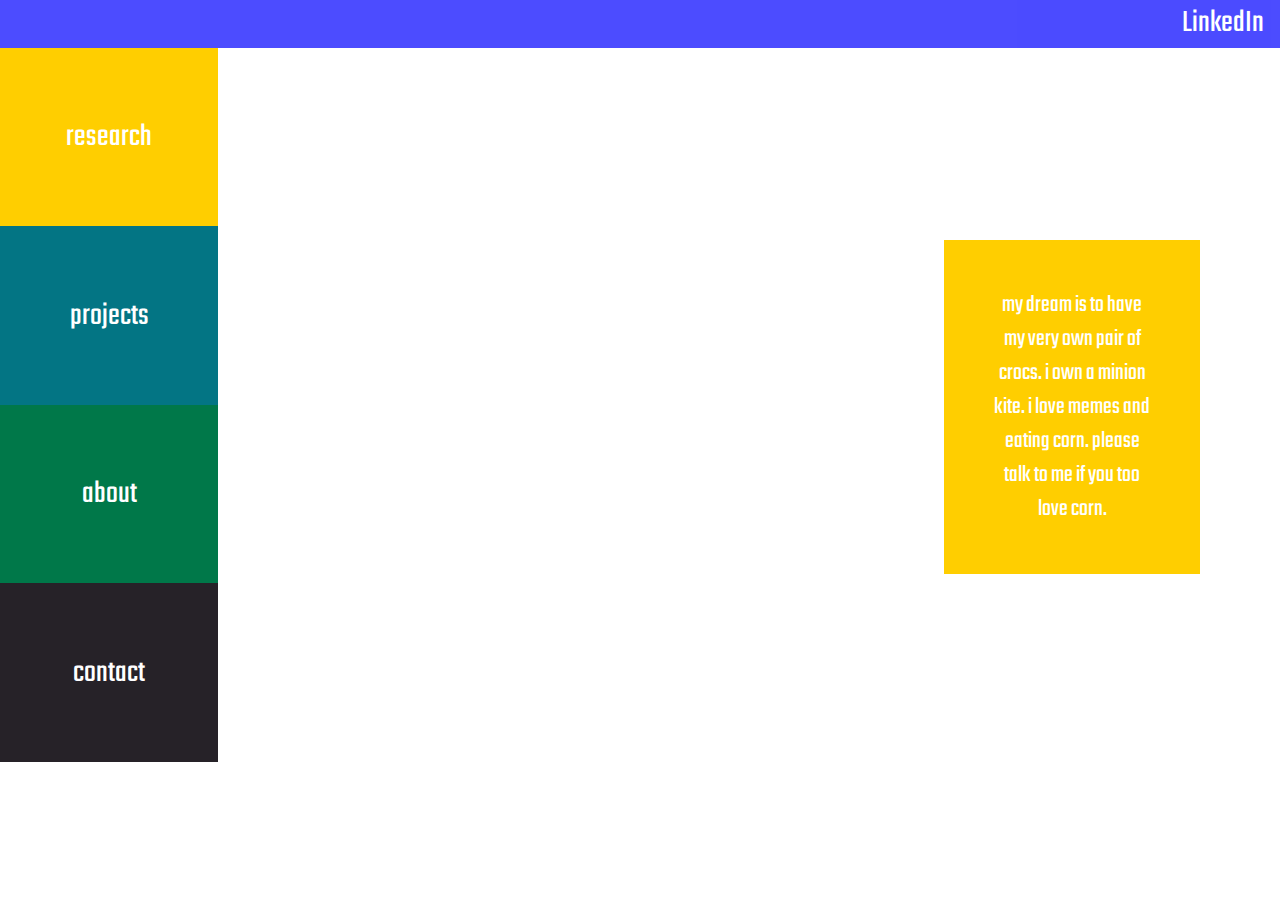
==== index.html @ fc5f1621 "First commit" ====
<!DOCTYPE HTML>
<html>
	<head>
		<title>Meredith Cox</title>
		<link rel="shortcut icon" href="https://maxcdn.icons8.com/Share/icon/Messaging//star1600.png" type="image/x-icon">
		<link href="styles.css" rel="stylesheet" type="text/css">
		<link rel="stylesheet" href="mobile.css" type="text/css" media="handheld" />
		<link href="https://fonts.googleapis.com/css?family=Amatic+SC|Poiret+One|Satisfy|Teko" rel="stylesheet">
	</head>
	<body>
		<div id="topheader">
			<p><a href="https://www.linkedin.com/in/meredith-cox-03a97610a/">LinkedIn</a></p>
		</div>
		<div id="header">
			<h1>Meredith Cox</h1>
		</div>
		<div id="navbar" >
			<ul>
				<div id = "researchbutton"><li><a href="">research</a></li></div>
				<div id = "projectbutton"><li><a href="">projects</a></li></div>
				<div id = "aboutbutton"><li><a href="">about</a></li></div>
				<div id = "contactbutton"><li><a href = "">contact</a></li></div>
			</ul>
		</div>
		<br>
		<div id="aboutme">
			<p>my dream is to have my very own pair of crocs. i own a minion kite. i love memes and eating corn. please talk to me if you too love corn.</p>
		</div>


		<div id="researchpage">
			<b><p>Research</p></b>
		</div>
		<div id="projectpage">
			<b><p>Projects</p></b>
		</div>
		<div id = "aboutpage">
			<b><p>About</p></b>
		</div>
		<div id = "contactpage">
			<b><p>Contact</p></b>
		</div>

		<script src="https://ajax.googleapis.com/ajax/libs/jquery/2.1.3/jquery.min.js"></script>
		<script src="index.js"></script>
	</body>
</html>
---- styles.css ----
body{
	text-align: center;
	font-size:100%;
	font-color:black;
	font-family:Arial;
	margin:0em;
	background-color: white /*#ff5050*/;
	background-image:url('http://i65.tinypic.com/1znbvwp.jpg');
	background-repeat:no-repeat;
	background-attachment:fixed;
	background-position:center;
}

h1{
	padding:0;
	margin:0;
}

h2{
	font-family: 'Teko', sans-serif;
}


li a{
	display: block;
	text-decoration:none;
	font-family: 'Teko', sans-serif;
	text-align:center;
	color:/*#00ffff*/white;
	transition: font-size .5s;
	padding:2.07em;
	margin:0;
}

li a:hover{
	animation-name:blinker;
	animation-duration: .5s;
	animation-iteration-count: infinite;
	animation-direction: alternate;
	font-size:1.3em;


}

p{
	font-family: 'Teko', sans-serif;
	font-size:1.5em;
	margin:0;
	padding:0;

}


ul{

	position:absolute;
	list-style-type:none;
	margin:0;
	padding:0;
}

#aboutme{
	background-color:#FFCE00;
	position:absolute;
	width:10em;
	right:5em;
	top:15em;
	padding:3em;
	opacity:1;

}
#aboutme p{
	color:white;
	opacity:1;
}

#aboutpage{
	height:30em;
	width:30em;
	background-color:white;
	border-style:solid;
	border-color: #007849;
	border-width: 2em;
	padding:1em;
	position:absolute;
	z-index:9999;
	left:33%;
	top:30%;
	display:none;
	border-radius: 3%;
}

#contactpage{
	height:30em;
	width:30em;
	background-color:white;
	border-style:solid;
	border-color: #262228;
	border-width: 2em;
	padding:1em;
	position:absolute;
	z-index:9999;
	left:33%;
	top:30%;
	display:none;
	border-radius: 3%;
}

#header{
	font-family: 'Satisfy', cursive;
	font-size:3em;
	color:/*#00ffff*/white;
	padding:0;
	margin:.5em;
	position:absolute;
	left:35%;

}

#navbar{
	font-size:1.5em;
	align-self: left;
	font-size:2em;
}

#projectpage{
	height:30em;
	width:30em;
	background-color:white;
	border-style:solid;
	border-color: #037584;
	border-width: 2em;
	padding:1em;
	position:absolute;
	z-index:9999;
	left:33%;
	top:30%;
	display:none;
	border-radius: 3%;
}

#researchpage{
	height:30em;
	width:30em;
	background-color:white;
	border-style:solid;
	border-color: #FFCE00;
	border-width: 2em;
	padding:1em;
	position:absolute;
	z-index:9999;
	left:33%;
	top:30%;
	display:none;
	border-radius: 3%;
}

#topheader{
	padding:0;
	margin:0;
	height:3em;
	background-color: blue;
	opacity: .7;
	text-align:right;
	position:inline;
}

#topheader p{
	color:white;
	opacity:1;
	font-size:2em;
	margin-right: .5em
}

#topheader a{
	text-decoration: none;
	color:white;
}

#topheader a:hover{
	animation-name:blinker;
	animation-duration: .5s;
	animation-iteration-count: infinite;
	animation-direction: alternate;
	font-size:1em;
}

@keyframes blinker{
	from{color:#00ffff;}
	to{color:#4286f4}

}
---- mobile.css ----
body{
	text-align: center;
	font-size:100%;
	font-color:black;
	font-family:Arial;
	margin:0em;
	background-color: white /*#ff5050*/;
	background-image:url('http://i67.tinypic.com/2dha2yg.jpg');
	background-repeat:no-repeat;
	background-attachment:fixed;
	background-position:center;
}
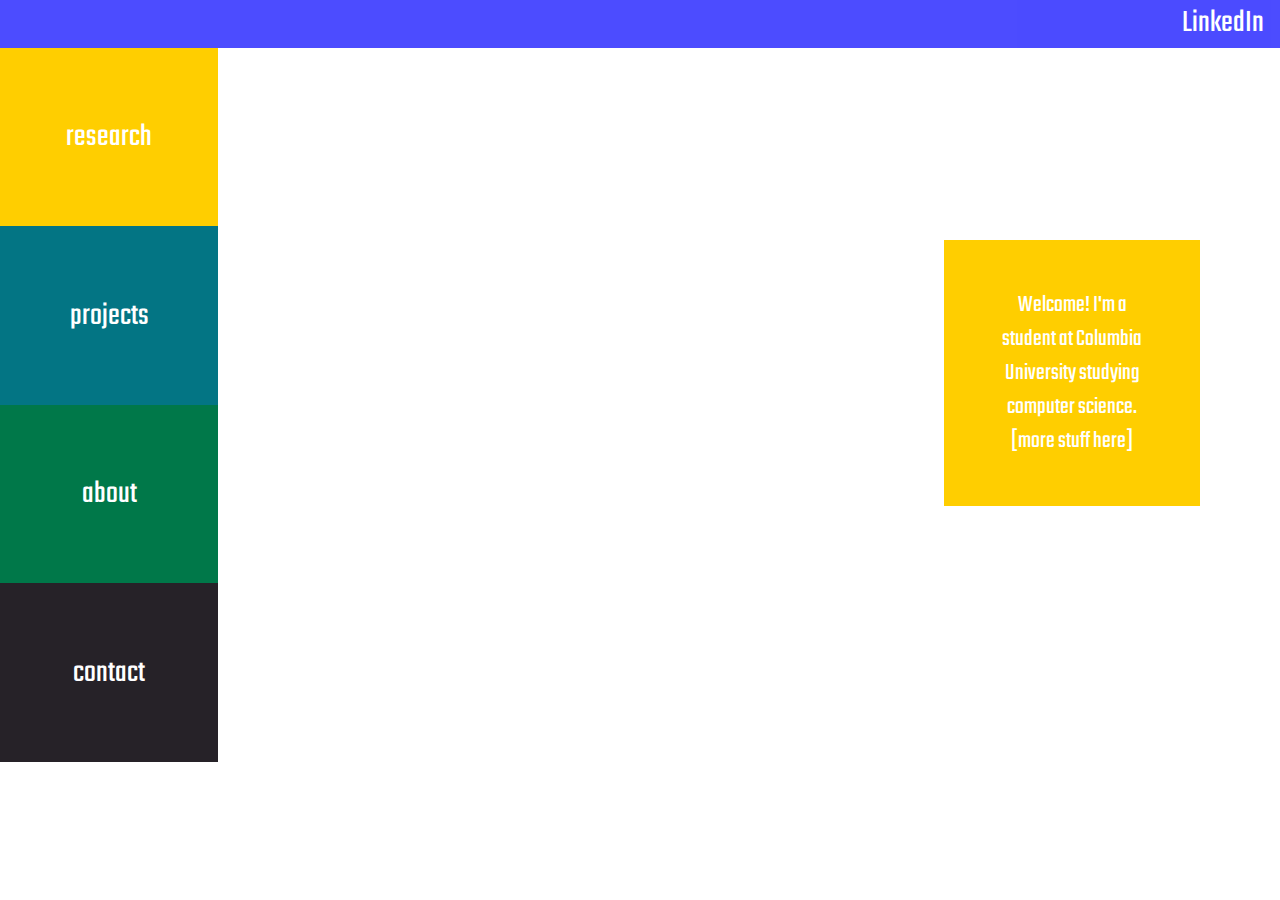
==== commit d56ee40c: "added text to research section" ====
--- a/index.html
+++ b/index.html
@@ -6,6 +6,7 @@
 		<link href="styles.css" rel="stylesheet" type="text/css">
 		<link rel="stylesheet" href="mobile.css" type="text/css" media="handheld" />
 		<link href="https://fonts.googleapis.com/css?family=Amatic+SC|Poiret+One|Satisfy|Teko" rel="stylesheet">
+		<link href="https://fonts.googleapis.com/css?family=Open+Sans" rel="stylesheet">
 	</head>
 	<body>
 		<div id="topheader">
@@ -24,18 +25,33 @@
 		</div>
 		<br>
 		<div id="aboutme">
-			<p>my dream is to have my very own pair of crocs. i own a minion kite. i love memes and eating corn. please talk to me if you too love corn.</p>
+			<p>Welcome! I'm a student at Columbia University studying computer science. [more stuff here]</p>
 		</div>
 
 
 		<div id="researchpage">
-			<b><p>Research</p></b>
+			<center><b><p>Research</p></b><center>
+			<br>
+			<div id="text">
+			For the past few summers, I've studied granular materials in Professor Bob Behringer's lab at Duke University. My research was published in EPL (Europhysics Letters), where it was selected as Editor's Choice. You can read the paper <a href = "http://iopscience.iop.org/article/10.1209/0295-5075/115/64003/meta">here</a>. In addition, I have:
+			<br>
+			<ul>
+				<br>
+				<li>Presented research at the 68th Annual Meeting of the American Physical Society Division of Fluid Dynamics.</li>
+				<li>Had research I've worked on presented at the 69th Annual Meeting of the APS DFD and APS March Meeting.</li>
+				<li>Presented a poster a Dynamics Days XXXV, an international conference in nonlinear dynamics.</li>
+				<li>Have been selected as a semifinalist in the Intel Science Talent Search 2016.</li>
+			</ul>
+			</div>
 		</div>
 		<div id="projectpage">
 			<b><p>Projects</p></b>
 		</div>
 		<div id = "aboutpage">
 			<b><p>About</p></b>
+			<div id = "text">
+				
+			</div>
 		</div>
 		<div id = "contactpage">
 			<b><p>Contact</p></b>
--- a/styles.css
+++ b/styles.css
@@ -54,7 +54,6 @@
 ul{
 
 	position:absolute;
-	list-style-type:none;
 	margin:0;
 	padding:0;
 }
@@ -153,6 +152,13 @@
 	top:30%;
 	display:none;
 	border-radius: 3%;
+	text-align: left;
+	padding:2em;
+}
+
+#text{
+	font-family: 'Open Sans', sans-serif;
+	text-align:left;
 }
 
 #topheader{
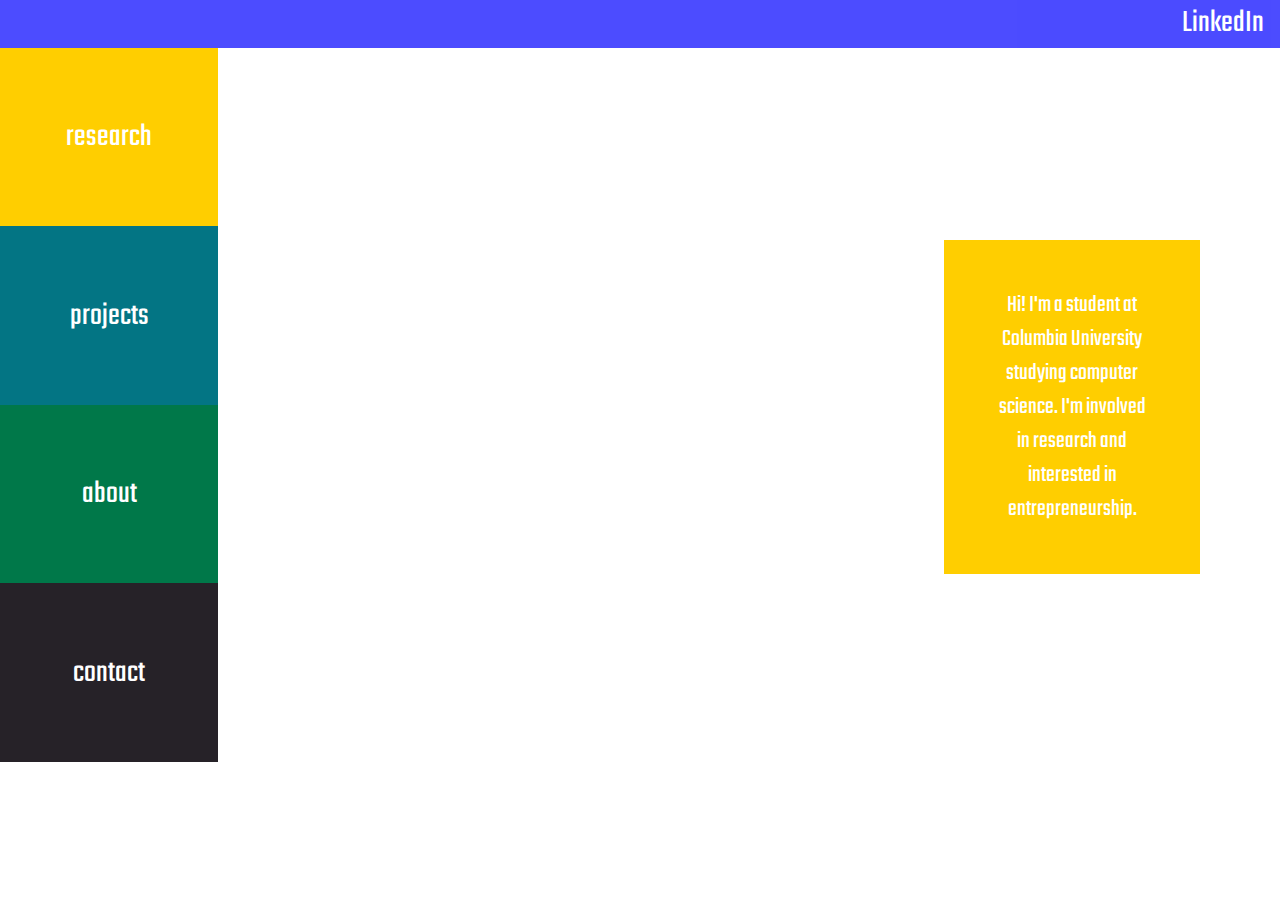
==== commit d9f60c8a: "Added text in sections" ====
--- a/index.html
+++ b/index.html
@@ -20,12 +20,12 @@
 				<div id = "researchbutton"><li><a href="">research</a></li></div>
 				<div id = "projectbutton"><li><a href="">projects</a></li></div>
 				<div id = "aboutbutton"><li><a href="">about</a></li></div>
-				<div id = "contactbutton"><li><a href = "">contact</a></li></div>
+				<div id = "contactbutton"><li><a href= "">contact</a></li></div>
 			</ul>
 		</div>
 		<br>
 		<div id="aboutme">
-			<p>Welcome! I'm a student at Columbia University studying computer science. [more stuff here]</p>
+			<p>Hi! I'm a student at Columbia University studying computer science. I'm involved in research and interested in entrepreneurship.</p>
 		</div>
 
 
@@ -46,15 +46,37 @@
 		</div>
 		<div id="projectpage">
 			<b><p>Projects</p></b>
+			<div id = "text">
+			<br>
+				<center><strong>Starfruit Apparel</strong></center>
+				I built an online store in response to a problem: A clothing aesthetic that I enjoy is usually sold cheaply and made with questionable labor practices. I decided to create a store that pairs a unique and minimalist look with ethical practices. Having no formal design or business training, I learned on the spot how to use Photoshop, how to build a site showcasing the brand's essential look, and how to use social media to reach my target audience and learn more about what my customers want.
+				<br><br>
+				<center>Visit Starfruit Apparel <a href = "http://starfruitusa.com">here</a></center>.
+				<br><br>
+				<center><strong>DA Book Exchange</strong></center>
+				To learn how to develop both frontend and backend using Ruby on Rails, I created a working site that could potentially be used for my high school.
+				<br><br>
+				<center>Visit DA Book Exchange <a href = "http://dabookexchange.herokuapp.com">here</a>.</center>
+			</div>
 		</div>
 		<div id = "aboutpage">
 			<b><p>About</p></b>
 			<div id = "text">
-				
+				Aside from being a computer science student, I'm also an Organizational Commmittee Member in Columbia University's Society of Women Engineers, in which I'm helping coordinate a day-long event for high school girls called the Engineering Exploration Experience. 
+				<br><br>
+				I also enjoy playing the piano and have received international recognition for playing duets with my younger brother.
+				<br><br>
+				In my free time, I like to run and dance in Orchesis, a dance group at Columbia University.
+				<br>
+				<br>
+				I built this site and it's very new, so please contact me if you have any issues!
 			</div>
 		</div>
 		<div id = "contactpage">
 			<b><p>Contact</p></b>
+			<div id = "text">
+				Please feel free to contact me at mlc2249@columbia.edu.
+			</div>
 		</div>
 
 		<script src="https://ajax.googleapis.com/ajax/libs/jquery/2.1.3/jquery.min.js"></script>
--- a/styles.css
+++ b/styles.css
@@ -87,6 +87,7 @@
 	top:30%;
 	display:none;
 	border-radius: 3%;
+	padding:2em;
 }
 
 #contactpage{
@@ -99,10 +100,11 @@
 	padding:1em;
 	position:absolute;
 	z-index:9999;
-	left:33%;
-	top:30%;
-	display:none;
-	border-radius: 3%;
+	left:35%;
+	top:30%;
+	display:none;
+	border-radius: 3%;
+	padding:2em;
 }
 
 #header{
@@ -132,10 +134,11 @@
 	padding:1em;
 	position:absolute;
 	z-index:9999;
-	left:33%;
-	top:30%;
-	display:none;
-	border-radius: 3%;
+	left:31%;
+	top:30%;
+	display:none;
+	border-radius: 3%;
+	padding:2em;
 }
 
 #researchpage{
@@ -148,7 +151,7 @@
 	padding:1em;
 	position:absolute;
 	z-index:9999;
-	left:33%;
+	left:29%;
 	top:30%;
 	display:none;
 	border-radius: 3%;
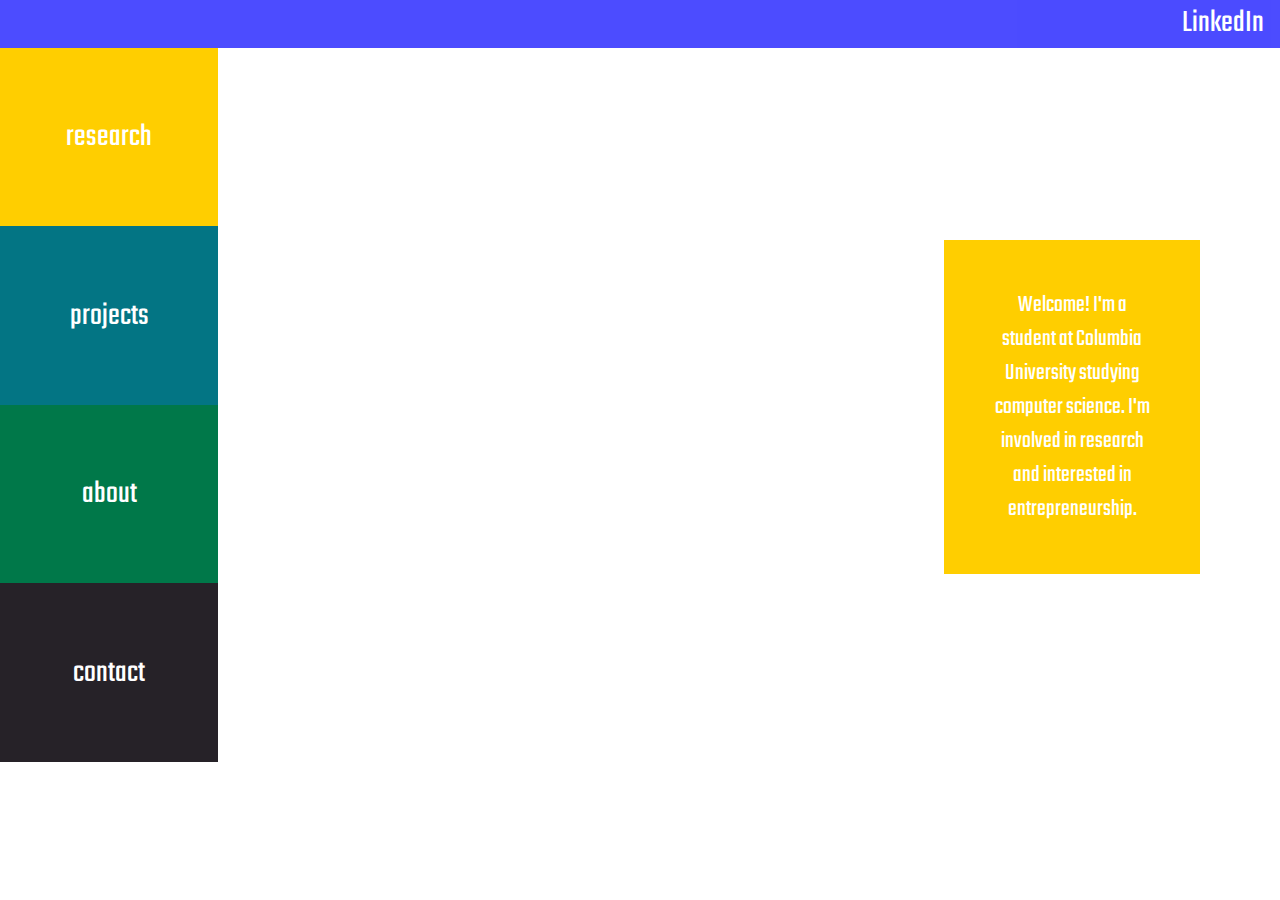
==== commit 113a4573: "change hi to welcome" ====
--- a/index.html
+++ b/index.html
@@ -25,7 +25,7 @@
 		</div>
 		<br>
 		<div id="aboutme">
-			<p>Hi! I'm a student at Columbia University studying computer science. I'm involved in research and interested in entrepreneurship.</p>
+			<p>Welcome! I'm a student at Columbia University studying computer science. I'm involved in research and interested in entrepreneurship.</p>
 		</div>
 
 
